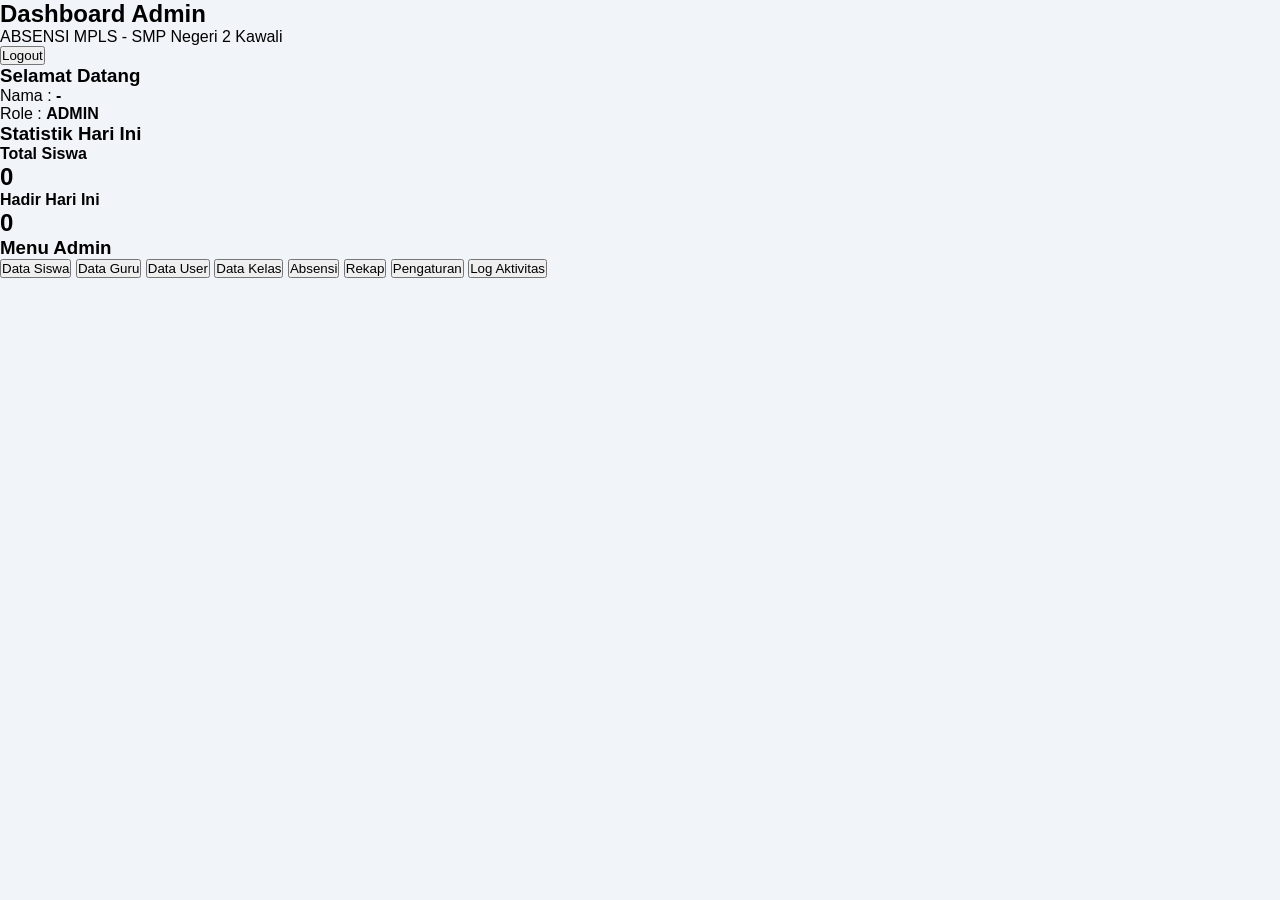
==== pages/admin.html @ 02204550 "Create admin.html" ====
<!DOCTYPE html>
<html lang="id">

<head>

    <meta charset="UTF-8">

    <meta name="viewport"
          content="width=device-width, initial-scale=1.0">

    <title>Dashboard Admin</title>

    <link rel="stylesheet" href="../css/style.css">

</head>

<body>

    <!-- =======================================================
         HEADER
    ======================================================== -->

    <header class="topbar">

        <div>

            <h2>

                Dashboard Admin

            </h2>

            <p>

                ABSENSI MPLS - SMP Negeri 2 Kawali

            </p>

        </div>

        <button
            id="btnLogout"
            onclick="doLogout()">

            Logout

        </button>

    </header>


    <!-- =======================================================
         DASHBOARD
    ======================================================== -->

    <main class="container">

        <!-- Selamat Datang -->

        <section class="card">

            <h3>

                Selamat Datang

            </h3>

            <p>

                Nama :

                <strong id="namaUser">

                    -

                </strong>

            </p>

            <p>

                Role :

                <strong id="roleUser">

                    ADMIN

                </strong>

            </p>

        </section>


        <!-- Statistik -->

        <section class="card">

            <h3>

                Statistik Hari Ini

            </h3>

            <div class="dashboard-grid">

                <div class="info-box">

                    <h4>

                        Total Siswa

                    </h4>

                    <h2 id="totalSiswa">

                        0

                    </h2>

                </div>

                <div class="info-box">

                    <h4>

                        Hadir Hari Ini

                    </h4>

                    <h2 id="hadirHariIni">

                        0

                    </h2>

                </div>

            </div>

        </section>


        <!-- Menu -->

        <section class="card">

            <h3>

                Menu Admin

            </h3>

            <div class="menu-grid">

                <button class="menu-button">

                    Data Siswa

                </button>

                <button class="menu-button">

                    Data Guru

                </button>

                <button class="menu-button">

                    Data User

                </button>

                <button class="menu-button">

                    Data Kelas

                </button>

                <button class="menu-button">

                    Absensi

                </button>

                <button class="menu-button">

                    Rekap

                </button>

                <button class="menu-button">

                    Pengaturan

                </button>

                <button class="menu-button">

                    Log Aktivitas

                </button>

            </div>

        </section>

    </main>


    <!-- =======================================================
         SCRIPT
    ======================================================== -->

    <script src="../js/config.js"></script>

    <script src="../js/helper.js"></script>

    <script src="../js/api.js"></script>

    <script src="../js/dashboard.js"></script>

</body>

</html>
---- css/style.css ----
/*****************************************************************
===============================================================
ABSENSI SISWA v3.0
SMP Negeri 2 Kawali
style.css
===============================================================
*/

*{
    margin:0;
    padding:0;
    box-sizing:border-box;
    font-family:Arial,Helvetica,sans-serif;
}

body{

    background:#f1f5f9;

    width:100%;

    min-height:100vh;

    overflow-x:hidden;

}


/*===============================================================
SPLASH
===============================================================*/

.splash{

    position:fixed;

    top:0;

    left:0;

    width:100%;

    height:100%;

    background:#1565c0;

    display:flex;

    justify-content:center;

    align-items:center;

    z-index:9999;

}

.splash-content{

    text-align:center;

    color:#ffffff;

    padding:20px;

}

.logo{

    width:140px;

    height:140px;

    object-fit:contain;

    margin-bottom:20px;

}

.splash h1{

    font-size:28px;

    margin-bottom:8px;

}

.splash h2{

    font-size:22px;

    margin-bottom:10px;

}

.splash p{

    font-size:16px;

}


/*===============================================================
LOADING
===============================================================*/

.loader{

    width:55px;

    height:55px;

    margin:30px auto;

    border:6px solid rgba(255,255,255,.25);

    border-top:6px solid #ffffff;

    border-radius:50%;

    animation:spin 1s linear infinite;

}

@keyframes spin{

    from{

        transform:rotate(0deg);

    }

    to{

        transform:rotate(360deg);

    }

}


/*===============================================================
PAGE
===============================================================*/

.page{

    width:100%;

    min-height:100vh;

    display:flex;

    justify-content:center;

    align-items:center;

    padding:20px;

}

.hidden{

    display:none;

}


/*===============================================================
LOGIN CARD
===============================================================*/

.login-card{

    width:100%;

    max-width:430px;

    background:#ffffff;

    border-radius:18px;

    padding:30px;

    box-shadow:0 10px 30px rgba(0,0,0,.15);

}

.login-card h2{

    text-align:center;

    color:#1565c0;

    margin-bottom:25px;

}

.login-card label{

    display:block;

    margin-top:18px;

    margin-bottom:8px;

    font-weight:bold;

    color:#444;

}

.login-card input{

    width:100%;

    padding:13px;

    border:1px solid #d5d5d5;

    border-radius:8px;

    font-size:16px;

    outline:none;

    transition:.25s;

}

.login-card input:focus{

    border-color:#1565c0;

}

.login-card select{

    width:100%;

    padding:13px;

    border:1px solid #d5d5d5;

    border-radius:8px;

    font-size:16px;

    background:#ffffff;

    outline:none;

}

.login-card button{

    width:100%;

    margin-top:28px;

    padding:14px;

    border:none;

    border-radius:10px;

    background:#1565c0;

    color:#ffffff;

    font-size:17px;

    cursor:pointer;

    transition:.3s;

}

.login-card button:hover{

    background:#0d47a1;

}

.login-card button:active{

    transform:scale(.98);

}


/*===============================================================
LOGIN MESSAGE
===============================================================*/

#loginMessage{

    margin-top:18px;

    text-align:center;

    font-size:15px;

    color:#d32f2f;

    min-height:20px;

}


/*===============================================================
RESPONSIVE
===============================================================*/

@media(max-width:768px){

    .logo{

        width:110px;

        height:110px;

    }

    .splash h1{

        font-size:24px;

    }

    .splash h2{

        font-size:20px;

    }

    .login-card{

        padding:22px;

    }

}

@media(max-width:480px){

    .login-card{

        border-radius:12px;

        padding:18px;

    }

    .login-card input{

        font-size:15px;

    }

    .login-card select{

        font-size:15px;

    }

    .login-card button{

        font-size:16px;

    }

}
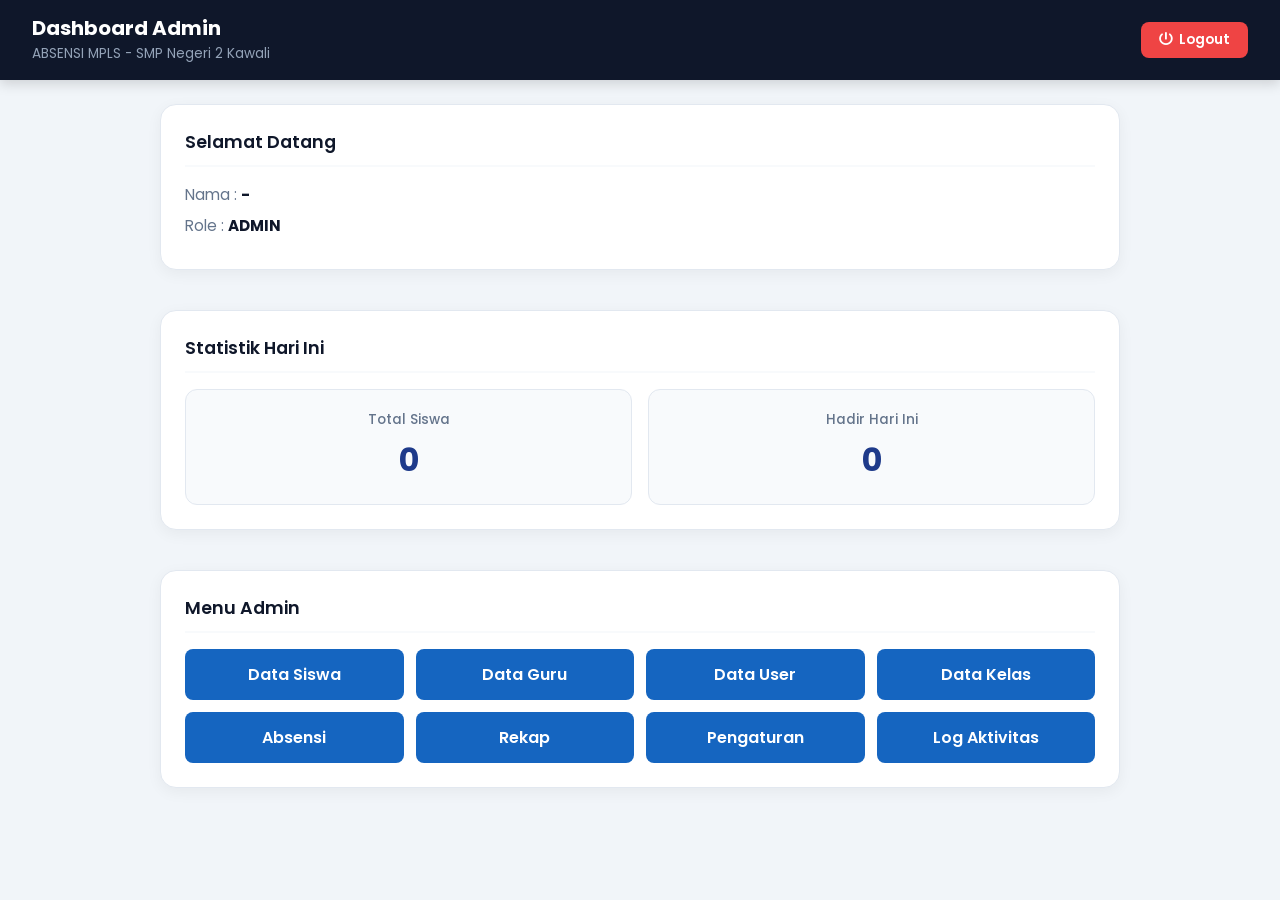
==== commit 35da492f: "Update admin.html" ====
--- a/pages/admin.html
+++ b/pages/admin.html
@@ -2,22 +2,196 @@
 <html lang="id">
 
 <head>
-
     <meta charset="UTF-8">
-
-    <meta name="viewport"
-          content="width=device-width, initial-scale=1.0">
-
+    <meta name="viewport" content="width=device-width, initial-scale=1.0">
     <title>Dashboard Admin</title>
-
+    
+    <!-- Google Fonts & Font Awesome Icons -->
+    <link href="https://fonts.googleapis.com/css2?family=Poppins:wght@300;400;500;600;700&display=swap" rel="stylesheet">
+    <link rel="stylesheet" href="https://cdnjs.cloudflare.com/ajax/libs/font-awesome/6.4.0/css/all.min.css">
     <link rel="stylesheet" href="../css/style.css">
 
+    <style>
+        :root {
+            --topbar-bg: #0f172a;        /* Dark Slate / Navy dari Header Petugas */
+            --body-bg: #f1f5f9;          /* Light Ice Blue Background */
+            --card-bg: #ffffff;          /* Card Putih Bersih */
+            --text-dark: #0f172a;        /* Teks Utama Tanda */
+            --text-muted: #64748b;       /* Teks Deskripsi / Subtitle */
+            --btn-red: #ef4444;          /* Merah Tombol Logout */
+            --btn-red-hover: #dc2626;    /* Merah Hover */
+            --accent-blue: #1e3a8a;     /* Biru Aksen Utama */
+            --border-color: #e2e8f0;    /* Garis Batas Halus */
+        }
+
+        * {
+            box-sizing: border-box;
+            margin: 0;
+            padding: 0;
+            font-family: 'Poppins', sans-serif;
+        }
+
+        body {
+            background-color: var(--body-bg);
+            min-height: 100vh;
+            color: var(--text-dark);
+            padding: 0;
+        }
+
+        /* Topbar / Header Mentok Atas-Kiri-Kanan */
+        .topbar {
+            width: 100%;
+            background-color: var(--topbar-bg);
+            color: #ffffff;
+            padding: 16px 32px;
+            display: flex;
+            align-items: center;
+            justify-content: space-between;
+            box-shadow: 0 4px 12px rgba(0, 0, 0, 0.15);
+            margin-bottom: 24px;
+        }
+
+        .topbar h2 {
+            font-size: 1.25rem;
+            font-weight: 700;
+            line-height: 1.2;
+            color: #ffffff;
+        }
+
+        .topbar p {
+            font-size: 0.85rem;
+            color: #94a3b8;
+            margin-top: 2px;
+        }
+
+        /* Tombol Logout Merah Presisi Foto */
+        #btnLogout {
+            background-color: var(--btn-red);
+            color: #ffffff;
+            border: none;
+            padding: 8px 18px;
+            border-radius: 8px;
+            font-weight: 600;
+            font-size: 0.85rem;
+            cursor: pointer;
+            display: inline-flex;
+            align-items: center;
+            gap: 6px;
+            transition: background-color 0.2s, transform 0.1s;
+        }
+
+        #btnLogout:hover {
+            background-color: var(--btn-red-hover);
+        }
+
+        /* Main Container */
+        .container {
+            max-width: 1000px;
+            margin: 0 auto;
+            padding: 0 20px 32px 20px;
+            display: flex;
+            flex-direction: column;
+            gap: 20px;
+        }
+
+        /* Kartu / Card Style */
+        .card {
+            background-color: var(--card-bg);
+            border-radius: 16px;
+            padding: 24px;
+            box-shadow: 0 4px 15px rgba(0, 0, 0, 0.05);
+            border: 1px solid var(--border-color);
+        }
+
+        .card h3 {
+            font-size: 1.1rem;
+            font-weight: 600;
+            color: var(--text-dark);
+            margin-bottom: 16px;
+            padding-bottom: 10px;
+            border-bottom: 2px solid #f8fafc;
+        }
+
+        .card p {
+            font-size: 0.95rem;
+            color: var(--text-muted);
+            margin-bottom: 8px;
+        }
+
+        .card p strong {
+            color: var(--text-dark);
+        }
+
+        /* Grid Statistik */
+        .dashboard-grid {
+            display: grid;
+            grid-template-columns: repeat(auto-fit, minmax(220px, 1fr));
+            gap: 16px;
+        }
+
+        .info-box {
+            background-color: #f8fafc;
+            border: 1px solid var(--border-color);
+            border-radius: 12px;
+            padding: 20px;
+            text-align: center;
+        }
+
+        .info-box h4 {
+            font-size: 0.85rem;
+            color: var(--text-muted);
+            font-weight: 500;
+            margin-bottom: 6px;
+        }
+
+        .info-box h2 {
+            font-size: 2rem;
+            color: var(--accent-blue);
+            font-weight: 700;
+        }
+
+        /* Grid Menu Admin */
+        .menu-grid {
+            display: grid;
+            grid-template-columns: repeat(auto-fit, minmax(180px, 1fr));
+            gap: 12px;
+        }
+
+        .menu-button {
+            background-color: var(--topbar-bg);
+            color: var(--text-dark);
+            border: 1px solid var(--topbar-bg);
+            padding: 14px;
+            border-radius: 10px;
+            font-size: 0.9rem;
+            font-weight: 600;
+            cursor: pointer;
+            transition: all 0.2s ease;
+        }
+
+        .menu-button:hover {
+            background-color: var(--topbar-bg);
+            color: #ffffff;
+            border-color: var(--topbar-bg);
+            transform: translateY(-2px);
+        }
+
+        /* Responsive Layar HP */
+        @media (max-width: 600px) {
+            .topbar {
+                padding: 16px 20px;
+            }
+            .menu-grid {
+                grid-template-columns: repeat(2, 1fr);
+            }
+        }
+    </style>
 </head>
 
 <body>
 
     <!-- =======================================================
-         HEADER
+         HEADER / TOPBAR
     ======================================================== -->
 
     <header class="topbar">
@@ -25,32 +199,24 @@
         <div>
 
             <h2>
-
                 Dashboard Admin
-
             </h2>
 
             <p>
-
                 ABSENSI MPLS - SMP Negeri 2 Kawali
-
             </p>
 
         </div>
 
-        <button
-            id="btnLogout"
-            onclick="doLogout()">
-
-            Logout
-
+        <button id="btnLogout" onclick="doLogout()">
+            <i class="fa-solid fa-power-off"></i> Logout
         </button>
 
     </header>
 
 
     <!-- =======================================================
-         DASHBOARD
+         DASHBOARD MAIN
     ======================================================== -->
 
     <main class="container">
@@ -60,33 +226,21 @@
         <section class="card">
 
             <h3>
-
                 Selamat Datang
-
             </h3>
 
             <p>
-
                 Nama :
-
                 <strong id="namaUser">
-
                     -
-
                 </strong>
-
             </p>
 
             <p>
-
                 Role :
-
                 <strong id="roleUser">
-
                     ADMIN
-
                 </strong>
-
             </p>
 
         </section>
@@ -97,9 +251,7 @@
         <section class="card">
 
             <h3>
-
                 Statistik Hari Ini
-
             </h3>
 
             <div class="dashboard-grid">
@@ -107,15 +259,11 @@
                 <div class="info-box">
 
                     <h4>
-
                         Total Siswa
-
                     </h4>
 
                     <h2 id="totalSiswa">
-
                         0
-
                     </h2>
 
                 </div>
@@ -123,15 +271,11 @@
                 <div class="info-box">
 
                     <h4>
-
                         Hadir Hari Ini
-
                     </h4>
 
                     <h2 id="hadirHariIni">
-
                         0
-
                     </h2>
 
                 </div>
@@ -146,59 +290,41 @@
         <section class="card">
 
             <h3>
-
                 Menu Admin
-
             </h3>
 
             <div class="menu-grid">
 
                 <button class="menu-button">
-
                     Data Siswa
-
-                </button>
-
-                <button class="menu-button">
-
+                </button>
+
+                <button class="menu-button">
                     Data Guru
-
-                </button>
-
-                <button class="menu-button">
-
+                </button>
+
+                <button class="menu-button">
                     Data User
-
-                </button>
-
-                <button class="menu-button">
-
+                </button>
+
+                <button class="menu-button">
                     Data Kelas
-
-                </button>
-
-                <button class="menu-button">
-
+                </button>
+
+                <button class="menu-button">
                     Absensi
-
-                </button>
-
-                <button class="menu-button">
-
+                </button>
+
+                <button class="menu-button">
                     Rekap
-
-                </button>
-
-                <button class="menu-button">
-
+                </button>
+
+                <button class="menu-button">
                     Pengaturan
-
-                </button>
-
-                <button class="menu-button">
-
+                </button>
+
+                <button class="menu-button">
                     Log Aktivitas
-
                 </button>
 
             </div>
--- a/css/style.css
+++ b/css/style.css
@@ -369,4 +369,368 @@
 
     }
 
-}
+}/*****************************************************************
+===============================================================
+DASHBOARD
+===============================================================
+*/
+
+.topbar{
+
+    width:100%;
+
+    background:#1565c0;
+
+    color:#ffffff;
+
+    padding:15px 20px;
+
+    display:flex;
+
+    justify-content:space-between;
+
+    align-items:center;
+
+    box-shadow:0 2px 10px rgba(0,0,0,.15);
+
+}
+
+.topbar h2{
+
+    margin-bottom:4px;
+
+}
+
+.topbar p{
+
+    font-size:14px;
+
+}
+
+
+/*****************************************************************
+CONTAINER
+*****************************************************************/
+
+.container{
+
+    width:100%;
+
+    max-width:1200px;
+
+    margin:20px auto;
+
+    padding:15px;
+
+}
+
+
+/*****************************************************************
+CARD
+*****************************************************************/
+
+.card{
+
+    background:#ffffff;
+
+    border-radius:12px;
+
+    padding:20px;
+
+    margin-bottom:20px;
+
+    box-shadow:0 3px 12px rgba(0,0,0,.08);
+
+}
+
+.card h3{
+
+    color:#1565c0;
+
+    margin-bottom:15px;
+
+}
+
+
+/*****************************************************************
+INPUT
+*****************************************************************/
+
+.card input{
+
+    width:100%;
+
+    padding:12px;
+
+    border:1px solid #dcdcdc;
+
+    border-radius:8px;
+
+    margin-bottom:12px;
+
+    font-size:16px;
+
+}
+
+
+/*****************************************************************
+BUTTON
+*****************************************************************/
+
+.card button{
+
+    width:100%;
+
+    padding:13px;
+
+    border:none;
+
+    border-radius:8px;
+
+    background:#1565c0;
+
+    color:#ffffff;
+
+    font-size:16px;
+
+    cursor:pointer;
+
+    transition:.25s;
+
+}
+
+.card button:hover{
+
+    background:#0d47a1;
+
+}
+
+
+/*****************************************************************
+TABLE
+*****************************************************************/
+
+.card table{
+
+    width:100%;
+
+    border-collapse:collapse;
+
+}
+
+.card table td{
+
+    padding:8px 4px;
+
+}
+
+
+/*****************************************************************
+VIDEO
+*****************************************************************/
+
+video{
+
+    width:100%;
+
+    border-radius:12px;
+
+    background:#000000;
+
+}
+
+
+/*****************************************************************
+DASHBOARD GRID
+*****************************************************************/
+
+.dashboard-grid{
+
+    display:grid;
+
+    grid-template-columns:repeat(auto-fit,minmax(220px,1fr));
+
+    gap:15px;
+
+}
+
+
+/*****************************************************************
+INFO BOX
+*****************************************************************/
+
+.info-box{
+
+    background:#f5f8ff;
+
+    border-left:5px solid #1565c0;
+
+    border-radius:10px;
+
+    padding:20px;
+
+    text-align:center;
+
+}
+
+.info-box h4{
+
+    color:#555;
+
+    margin-bottom:10px;
+
+}
+
+.info-box h2{
+
+    color:#1565c0;
+
+    font-size:32px;
+
+}
+
+
+/*****************************************************************
+MENU GRID
+*****************************************************************/
+
+.menu-grid{
+
+    display:grid;
+
+    grid-template-columns:repeat(auto-fit,minmax(180px,1fr));
+
+    gap:15px;
+
+}
+
+
+/*****************************************************************
+MENU BUTTON
+*****************************************************************/
+
+.menu-button{
+
+    padding:18px;
+
+    background:#1565c0;
+
+    color:#ffffff;
+
+    border:none;
+
+    border-radius:10px;
+
+    cursor:pointer;
+
+    font-size:16px;
+
+    transition:.25s;
+
+}
+
+.menu-button:hover{
+
+    background:#0d47a1;
+
+}
+
+
+/*****************************************************************
+GPS
+*****************************************************************/
+
+#latitude,
+#longitude,
+#accuracy{
+
+    color:#1565c0;
+
+    font-weight:bold;
+
+}
+
+
+/*****************************************************************
+ABSENSI BUTTON
+*****************************************************************/
+
+#btnMasuk{
+
+    background:#2e7d32;
+
+}
+
+#btnMasuk:hover{
+
+    background:#1b5e20;
+
+}
+
+#btnPulang{
+
+    background:#ef6c00;
+
+}
+
+#btnPulang:hover{
+
+    background:#e65100;
+
+}
+
+
+/*****************************************************************
+LOGOUT
+*****************************************************************/
+
+#btnLogout{
+
+    width:auto;
+
+    padding:10px 18px;
+
+    border:none;
+
+    border-radius:8px;
+
+    background:#ffffff;
+
+    color:#1565c0;
+
+    cursor:pointer;
+
+    font-weight:bold;
+
+}
+
+#btnLogout:hover{
+
+    background:#eeeeee;
+
+}
+
+
+/*****************************************************************
+RESPONSIVE
+*****************************************************************/
+
+@media(max-width:768px){
+
+    .topbar{
+
+        flex-direction:column;
+
+        align-items:flex-start;
+
+        gap:10px;
+
+    }
+
+    .container{
+
+        padding:10px;
+
+    }
+
+}
